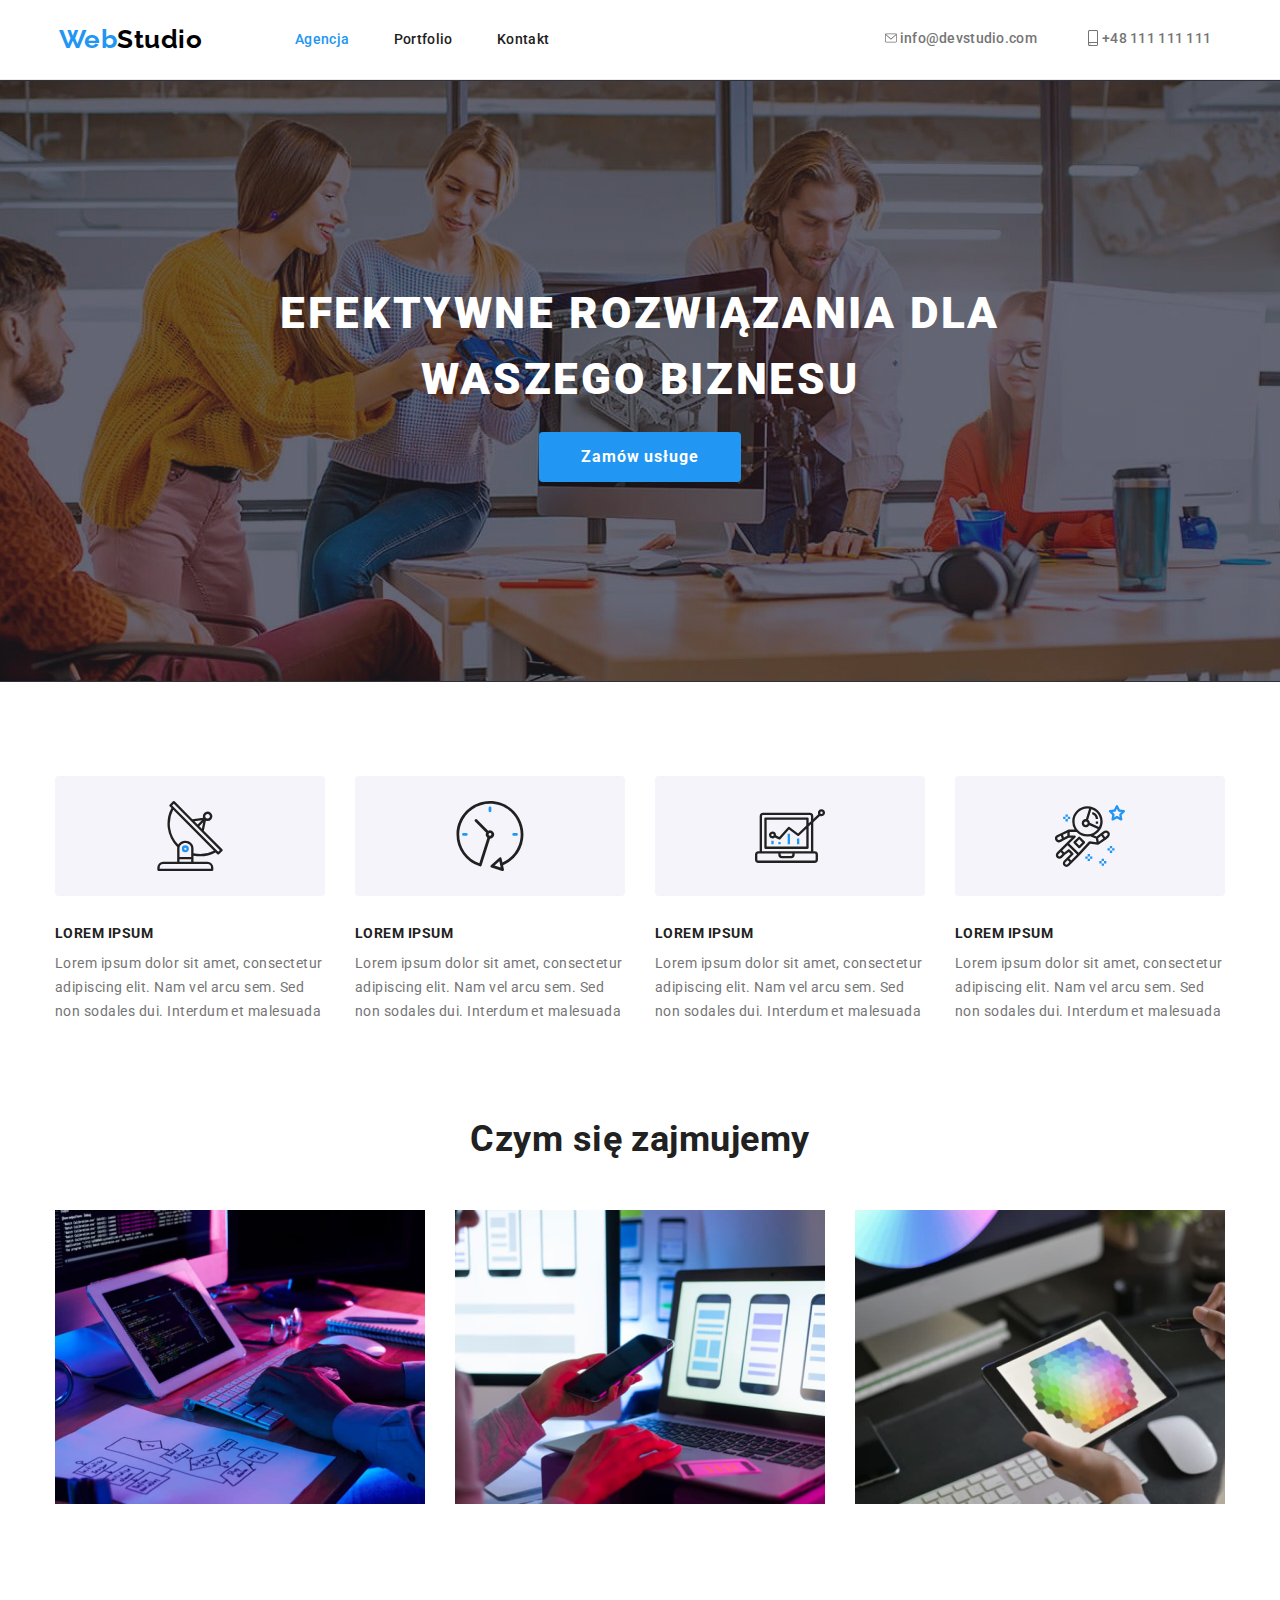
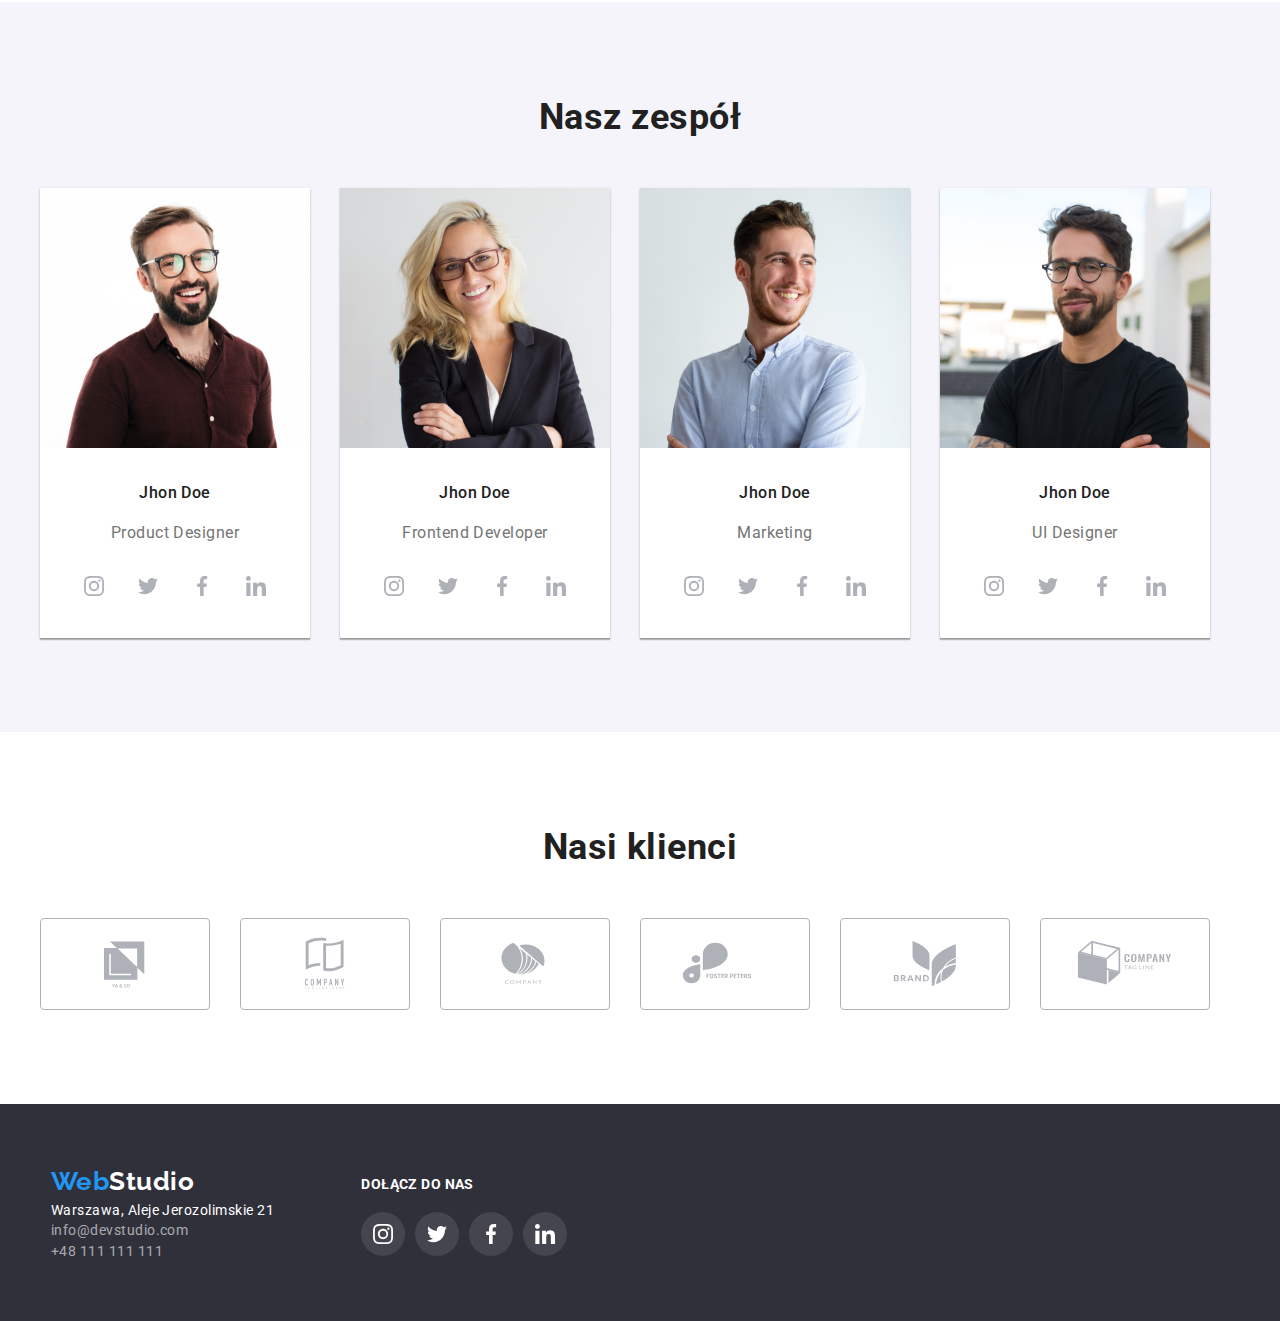
==== index.html @ 7f4d7afb "000.1" ====
<!DOCTYPE html>
<html lang="en">
  <head>
    <meta charset="UTF-8" />
    <meta http-equiv="X-UA-Compatible" content="IE=edge" />
    <meta name="viewport" content="width=device-width, initial-scale=1.0" />

    <link rel="preconnect" href="https://fonts.googleapis.com" />
    <link rel="preconnect" href="https://fonts.gstatic.com" crossorigin />
    <link
      href="https://fonts.googleapis.com/css2?family=Raleway:wght@700&family=Roboto:wght@400;500;700;900&display=swap"
      rel="stylesheet"
    />
    <link
      rel="stylesheet"
      href="https://cdnjs.cloudflare.com/ajax/libs/modern-normalize/1.0.0/modern-normalize.min.css"
    />
    <link rel="stylesheet" href="./style/style.css" />

    <title>WebStudio</title>
  </head>
  <body>
    <header class="header-border">
      <div class="header-wrapper container flex">
        <nav class="header-left flex">
          <a href="index.html" class="logo link"
            ><span class="logo-blue">Web</span>Studio</a
          >
          <ul class="header-menu list">
            <li>
              <a href="./index.html" class="actually-page link">Agencja</a>
            </li>
            <li><a href="./portfolio.html" class="link">Portfolio</a></li>
            <li><a href="#" class="link">Kontakt</a></li>
          </ul>
        </nav>

        <ul class="header-contacts list">
          <li>
            <a href="mailto:info@devstudio.com" class="link contact-mp"
              ><svg width="12" height="16">
                <use href="./images/icons.svg#icon-mail-icon"></use>
              </svg>
              info@devstudio.com</a
            >
          </li>
          <li>
            <a href="tel:+48111111111" class="link contact-mp"
              ><svg width="12" height="16">
                <use href="./images/icons.svg#icon-smartphone-icon"></use>
              </svg>
              +48 111 111 111</a
            >
          </li>
        </ul>
      </div>
    </header>
    <main>
      <div class="main-panel flex">
        <div class="container">
          <h1>EFEKTYWNE ROZWIĄZANIA DLA WASZEGO BIZNESU</h1>
          <button type="button" class="main-button">Zamów usługe</button>
        </div>
      </div>

      <div class="container">
        <section class="text-panel section flex">
          <ul class="list">
            <li>
              <div class="text-panel-logos flex">
                <svg width="70" height="70">
                  <use href="./images/icons.svg#icon-antenna-1"></use>
                </svg>
              </div>
              <h5>LOREM IPSUM</h5>
              <p>
                Lorem ipsum dolor sit amet, consectetur adipiscing elit. Nam vel
                arcu sem. Sed non sodales dui. Interdum et malesuada
              </p>
            </li>
            <li>
              <div class="text-panel-logos flex">
                <svg width="70" height="70">
                  <use href="./images/icons.svg#icon-clock-1"></use>
                </svg>
              </div>
              <h5>LOREM IPSUM</h5>
              <p>
                Lorem ipsum dolor sit amet, consectetur adipiscing elit. Nam vel
                arcu sem. Sed non sodales dui. Interdum et malesuada
              </p>
            </li>
            <li>
              <div class="text-panel-logos flex">
                <svg width="70" height="70">
                  <use href="./images/icons.svg#icon-diagram-1"></use>
                </svg>
              </div>
              <h5>LOREM IPSUM</h5>
              <p>
                Lorem ipsum dolor sit amet, consectetur adipiscing elit. Nam vel
                arcu sem. Sed non sodales dui. Interdum et malesuada
              </p>
            </li>
            <li>
              <div class="text-panel-logos flex">
                <svg width="70" height="70">
                  <use href="./images/icons.svg#icon-astronaut-1"></use>
                </svg>
              </div>
              <h5>LOREM IPSUM</h5>
              <p>
                Lorem ipsum dolor sit amet, consectetur adipiscing elit. Nam vel
                arcu sem. Sed non sodales dui. Interdum et malesuada
              </p>
            </li>
          </ul>
        </section>
        <section class="image-panel section">
          <h2>Czym się zajmujemy</h2>
          <ul class="image-list list">
            <li>
              <img
                src="./images/home/img-box1.jpg"
                alt="Programowanie i algorytm"
                weight="370"
                height="294"
              />
            </li>
            <li>
              <img
                src="./images/home/img-box2.jpg"
                alt="Układ na strony telefony"
                weight="370"
                height="294"
              />
            </li>
            <li>
              <img
                src="./images/home/img-box3.jpg"
                alt="Design graficzny"
                weight="370"
                height="294"
              />
            </li>
          </ul>
        </section>
      </div>
      <section class="persons-panel">
        <div class="container section">
          <h2>Nasz zespół</h2>
          <ul class="list person-list">
            <li>
              <div class="person-card">
                <img
                  src="./images/home/product-designer.jpg"
                  alt="Jhon Doe Product Designer"
                  weight="270"
                  height="260"
                />
                <div class="person-panel-description">
                  <h5>Jhon Doe</h5>
                  <p>Product Designer</p>
                  <ul class="person-panel-socials list flex">
                    <li>
                      <div class="person-panel-socials_border flex">
                        <svg width="20" height="20">
                          <use href="./images/icons.svg#icon-instagram-2"></use>
                        </svg>
                      </div>
                    </li>
                    <li>
                      <div class="person-panel-socials_border flex">
                        <svg width="20" height="20">
                          <use href="./images/icons.svg#icon-twitter-1"></use>
                        </svg>
                      </div>
                    </li>
                    <li>
                      <div class="person-panel-socials_border flex">
                        <svg width="20" height="20">
                          <use href="./images/icons.svg#icon-facebook-1"></use>
                        </svg>
                      </div>
                    </li>
                    <li>
                      <div class="person-panel-socials_border flex">
                        <svg width="20" height="20">
                          <use href="./images/icons.svg#icon-linkedin-1 "></use>
                        </svg>
                      </div>
                    </li>
                  </ul>
                </div>
              </div>
            </li>
            <li>
              <div class="person-card">
                <img
                  src="./images/home/frontend-developer.jpg"
                  alt="Jhon Doe Frontend Developer"
                  weight="270"
                  height="260"
                />
                <div class="person-panel-description">
                  <h5>Jhon Doe</h5>
                  <p>Frontend Developer</p>
                  <ul class="person-panel-socials list">
                    <li>
                      <div class="person-panel-socials_border flex">
                        <svg width="20" height="20">
                          <use href="./images/icons.svg#icon-instagram-2"></use>
                        </svg>
                      </div>
                    </li>
                    <li>
                      <div class="person-panel-socials_border flex">
                        <svg width="20" height="20">
                          <use href="./images/icons.svg#icon-twitter-1"></use>
                        </svg>
                      </div>
                    </li>
                    <li>
                      <div class="person-panel-socials_border flex">
                        <svg width="20" height="20">
                          <use href="./images/icons.svg#icon-facebook-1"></use>
                        </svg>
                      </div>
                    </li>
                    <li>
                      <div class="person-panel-socials_border flex">
                        <svg width="20" height="20">
                          <use href="./images/icons.svg#icon-linkedin-1 "></use>
                        </svg>
                      </div>
                    </li>
                  </ul>
                </div>
              </div>
            </li>

            <li>
              <div class="person-card">
                <img
                  src="./images/home/marketing.jpg"
                  alt="Jhon Doe Marketing"
                  weight="270"
                  height="260"
                />
                <div class="person-panel-description">
                  <h5>Jhon Doe</h5>
                  <p>Marketing</p>
                  <ul class="person-panel-socials list">
                    <li>
                      <div class="person-panel-socials_border flex">
                        <svg width="20" height="20">
                          <use href="./images/icons.svg#icon-instagram-2"></use>
                        </svg>
                      </div>
                    </li>
                    <li>
                      <div class="person-panel-socials_border flex">
                        <svg width="20" height="20">
                          <use href="./images/icons.svg#icon-twitter-1"></use>
                        </svg>
                      </div>
                    </li>
                    <li>
                      <div class="person-panel-socials_border flex">
                        <svg width="20" height="20">
                          <use href="./images/icons.svg#icon-facebook-1"></use>
                        </svg>
                      </div>
                    </li>
                    <li>
                      <div class="person-panel-socials_border flex">
                        <svg width="20" height="20">
                          <use href="./images/icons.svg#icon-linkedin-1 "></use>
                        </svg>
                      </div>
                    </li>
                  </ul>
                </div>
              </div>
            </li>

            <li>
              <div class="person-card">
                <img
                  src="./images/home/ui-designer.jpg"
                  alt="Jhon Doe Marketing"
                  weight="270"
                  height="260"
                />
                <div class="person-panel-description">
                  <h5>Jhon Doe</h5>
                  <p>UI Designer</p>
                  <ul class="person-panel-socials list">
                    <li>
                      <div class="person-panel-socials_border flex">
                        <svg width="20" height="20">
                          <use href="./images/icons.svg#icon-instagram-2"></use>
                        </svg>
                      </div>
                    </li>
                    <li>
                      <div class="person-panel-socials_border flex">
                        <svg width="20" height="20">
                          <use href="./images/icons.svg#icon-twitter-1"></use>
                        </svg>
                      </div>
                    </li>
                    <li>
                      <div class="person-panel-socials_border flex">
                        <svg width="20" height="20">
                          <use href="./images/icons.svg#icon-facebook-1"></use>
                        </svg>
                      </div>
                    </li>
                    <li>
                      <div class="person-panel-socials_border flex">
                        <svg width="20" height="20">
                          <use href="./images/icons.svg#icon-linkedin-1 "></use>
                        </svg>
                      </div>
                    </li>
                  </ul>
                </div>
              </div>
            </li>
          </ul>
        </div>
      </section>

      <section class="our-clients container section">
        <h2>Nasi klienci</h2>
        <ul class="list">
          <li>
            <div class="client-logo flex">
              <svg width="106" height="60">
                <use href="./images/icons.svg#icon-logo1 "></use>
              </svg>
            </div>
          </li>
          <li>
            <div class="client-logo flex">
              <svg width="106" height="60">
                <use href="./images/icons.svg#icon-logo2 "></use>
              </svg>
            </div>
          </li>
          <li>
            <div class="client-logo flex">
              <svg width="106" height="60">
                <use href="./images/icons.svg#icon-logo3 "></use>
              </svg>
            </div>
          </li>
          <li>
            <div class="client-logo flex">
              <svg width="106" height="60">
                <use href="./images/icons.svg#icon-logo4 "></use>
              </svg>
            </div>
          </li>
          <li>
            <div class="client-logo flex">
              <svg width="106" height="60">
                <use href="./images/icons.svg#icon-logo5 "></use>
              </svg>
            </div>
          </li>
          <li>
            <div class="client-logo flex">
              <svg width="106" height="60">
                <use href="./images/icons.svg#icon-logo6 "></use>
              </svg>
            </div>
          </li>
        </ul>
      </section>
    </main>
    <footer class="footer-standard">
      <div class="container">
        <ul class="list footer-list">
          <li>
            <div class="footer-wrapper">
              <a href="/index.html" class="footer-logo link"
                ><span class="footer-web">Web</span>Studio</a
              >
              <address>
                <p class="building-address link">
                  Warszawa, Aleje Jerozolimskie 21
                </p>
                <p class="contacts">
                  <a href="mailto:info@example.com" class="link"
                    >info@devstudio.com</a
                  >
                </p>
                <p class="contacts">
                  <a href="tel:+48111111111" class="link">+48 111 111 111</a>
                </p>
              </address>
            </div>
          </li>
          <li>
            <div class="join-to-us">
              <h5>DOŁĄCZ DO NAS</h5>
              <ul class="person-panel-socials list">
                <li>
                  <div class="footer-socials_border flex">
                    <svg width="20" height="20">
                      <use href="./images/icons.svg#icon-instagram-2"></use>
                    </svg>
                  </div>
                </li>
                <li>
                  <div class="footer-socials_border flex">
                    <svg width="20" height="20">
                      <use href="./images/icons.svg#icon-twitter-1"></use>
                    </svg>
                  </div>
                </li>
                <li>
                  <div class="footer-socials_border flex">
                    <svg width="20" height="20">
                      <use href="./images/icons.svg#icon-facebook-1"></use>
                    </svg>
                  </div>
                </li>
                <li>
                  <div class="footer-socials_border flex">
                    <svg width="20" height="20">
                      <use href="./images/icons.svg#icon-linkedin-1 "></use>
                    </svg>
                  </div>
                </li>
              </ul>
            </div>
          </li>
        </ul>
      </div>
    </footer>
  </body>
</html>
---- style/style.css ----
:root {
  --brand-color: #2196f3;
  --weak-color: #757575;
  --strong-color: #212121;
  --contrast-color: #ffffff;
  --second-section-color: #f5f4fa;
  --footer-color: #2f303a;
  --svg-color: #afb1b8;
}
h1,
h5,
h2,
h3,
p,
ul,
li {
  margin: 0;
  padding: 0;
}
body {
  font-family: "Roboto", sans-serif;
  color: var(--strong-color);
  letter-spacing: 0.03em;
}
.list {
  list-style: none;
  display: inline-flex;
  flex-wrap: wrap;
}

.link {
  text-decoration: none;
}
.flex {
  display: flex;
  justify-content: center;
  align-items: center;
}
.container {
  max-width: 1200px;
  margin: 0 auto;
}

.section {
  padding-top: 94px;
  padding-bottom: 94px;
}

/* HEADER */
.header-border {
  border-bottom: solid 1px #ececec;
}
.header-wrapper {
  padding-top: 24px;
  padding-bottom: 24px;
  padding-left: 1.25%;
  padding-right: 2.25%;
  margin: auto;
  justify-content: space-between;
}
.header-left {
  flex-basis: 496px;
}

.logo {
  font-family: Raleway, sans-serif;
  font-weight: 700;
  font-size: 26px;
  color: #000;
  line-height: 1.19em;
  display: inline-block;
  margin-right: 18.75%;
}
.logo-blue {
  color: var(--brand-color);
}
.header-menu {
  flex-basis: 254px;
  justify-content: space-between;
}

.header-menu li:last-child {
  margin: 0;
}

.header-menu a {
  color: var(--strong-color);
  letter-spacing: 0.02em;
  line-height: 1.14em;
  font-weight: 500;
  font-size: 14px;
  display: inline-block;
  align-self: center;
}

.contact-mp svg {
  align-items: center;
  margin-right: 0.2rem;
  fill: var(--weak-color);
  margin-bottom: 2px;
}

.header-menu:hover,
.header-menu:focus,
.contact-mp:focus svg,
.contact-mp:hover svg,
.contact-mp:hover {
  color: var(--brand-color);
  fill: var(--brand-color);
}
.header-menu .actually-page {
  color: var(--brand-color);
}
.header-contacts a {
  color: var(--weak-color);
  font-weight: 500;
  font-size: 14px;
  letter-spacing: 0.02em;
  line-height: 1.14em;
  display: flex;
  align-items: center;
}
.header-contacts li,
.header-contacts ul {
  margin-left: 50px;
  align-items: center;
}
.header-contacts li {
  flex-direction: column;
}

/*HOME PAGE*/

.main-panel {
  background-color: var(--footer-color);
  background-image: linear-gradient(
      to bottom,
      rgba(47, 48, 58, 0.4),
      rgba(47, 48, 58, 0.4)
    ),
    url(../images/home/img-main.jpg);
  background-repeat: no-repeat;
  background-position: center;
  background-size: 1600px;
  color: var(--contrast-color);
  padding-top: 200px;
  padding-bottom: 200px;
  text-align: center;
  max-width: 1600px;
  margin: 0 auto;
}
.main-panel h1 {
  padding-left: 18.75%;
  padding-right: 18.75%;
  font-size: 44px;
  font-weight: 900;
  line-height: 1.5em;
  letter-spacing: 0.06em;
  margin-bottom: 20px;
}
.main-button {
  background-color: var(--brand-color);
  border: 0;
  color: var(--contrast-color);
  font-weight: 700;
  font-size: 16px;
  letter-spacing: 0.06em;
  font-family: inherit;
  padding: 10px 42px;
  cursor: pointer;
  line-height: 1.875em;
  border-radius: 4px;
}
.text-panel {
  margin: auto;
}
.text-panel ul {
  justify-content: space-around;
}
.text-panel li {
  flex-basis: 22.5%;
  display: inline-block;
  min-width: 200px;
}
.text-panel.section {
  padding-bottom: 0;
}
.text-panel h5 {
  font-size: 14px;
  font-weight: 700;
  line-height: 1.14em;
  margin-bottom: 10px;
}
.text-panel p {
  color: var(--weak-color);
  font-size: 14px;
  line-height: 1.71em;
}
.text-panel-logos {
  padding-top: 25px;
  padding-bottom: 25px;
  background-color: var(--second-section-color);
  border-radius: 4px;
  margin-bottom: 30px;
}
.image-panel {
  display: flex;
  flex-direction: column;
}
.image-list {
  justify-content: space-around;
}
.image-panel h2,
.persons-panel h2,
.our-clients h2 {
  font-size: 36px;
  line-height: 1.167em;
  margin-bottom: 50px;
  text-align: center;
}
.persons-panel {
  background-color: var(--second-section-color);
}
.persons-panel img {
  display: block;
}
.person-card {
  box-shadow: 0px 1px 3px rgba(0, 0, 0, 0.12), 0px 1px 1px rgba(0, 0, 0, 0.14),
    0px 2px 1px rgba(0, 0, 0, 0.2);
}
.person-panel-description {
  background-color: var(--contrast-color);
  padding: 30px 32px;
  border-radius: 0px 0px 4px 4px;
}
.person-list {
  gap: 30px;
}
.persons-panel ul,
.persons-panel li {
  text-align: center;
  justify-content: space-around;
}
.persons-panel h5,
.persons-panel p {
  font-size: 16px;
  line-height: 1.875em;
}
.persons-panel h5 {
  font-weight: 500;
  margin-bottom: 10px;
}
.persons-panel p {
  color: var(--weak-color);
  margin-bottom: 16px;
}
.person-panel-socials {
  gap: 0px 10px;
}
.person-panel-socials:last-child {
  margin-right: 0;
}

.person-panel-socials_border {
  width: 44px;
  height: 44px;
  border-radius: 50%;
  fill: #afb1b8;
  fill: var(--svg-color);
  transition: background-color 0.3s, fill 0.5s;
}

.person-panel-socials_border:hover,
.person-panel-socials_border:focus {
  background-color: var(--brand-color);
  fill: var(--contrast-color);
}

.our-clients ul,
.our-clients li {
  justify-content: space-around;
}
.our-clients ul {
  gap: 30px;
}
.client-logo {
  width: 170px;
  height: 92px;
  border: solid 1px #afb1b8;
  border-radius: 4px;
  fill: var(--svg-color);
  transition: border-color 0.3s, fill 0.3s;
}
.client-logo:hover,
.client-logo:focus {
  border-color: var(--brand-color);
  fill: var(--brand-color);
}

/*FOOTER*/

.footer-standard {
  background-color: var(--footer-color);
  color: var(--contrast-color);
  padding-top: 60px;
  padding-bottom: 60px;
  padding-left: 1.25%;
}
.footer-standard a {
  color: var(--contrast-color);
}
.footer-logo {
  font-weight: 700;
  font-size: 26px;
  font-family: Raleway, sans-serif;
  line-height: 1.37em;
}
.footer-web {
  color: var(--brand-color);
}
.building-address,
.footer-standard .contacts {
  font-size: 14px;
  line-height: 1.46em;
  font-style: normal;
  white-space: nowrap;
}
.footer-standard .contacts a {
  color: rgba(255, 255, 255, 0.6);
  font-size: 14px;
}
.footer-wrapper {
  margin-left: 1.25%;
  display: inline-block;
}
.join-to-us {
  display: inline-block;
  margin-left: 70px;
  margin-top: 12px;
}
.join-to-us h5 {
  font-weight: 700;
  font-size: 14px;
  line-height: 16px;
  letter-spacing: 0.03em;
  text-transform: uppercase;
  margin-bottom: 20px;
}
.footer-list {
  flex-wrap: nowrap;
  gap: 0px 20px;
}
.footer-socials_border {
  width: 44px;
  height: 44px;
  border-radius: 50%;
  --color1: var(--contrast-color);
  background-color: rgba(255, 255, 255, 0.1);
  transition: background-color 0.5s;
  fill: var(--contrast-color);
}
.footer-socials_border:hover,
.footer-socials_border:focus {
  background-color: var(--brand-color);
}
/*PORTFOLIO PAGE*/

.portfolio-button-section {
  margin-bottom: 50px;
}

.portfolio-button-section button {
  font-weight: 500;
  font-size: 16px;
  line-height: 1.62em;
  border: 0;
  font-family: inherit;
  color: var(--strong-color);
  background-color: var(--second-section-color);
  cursor: pointer;
  padding: 6px 22px;
  margin: 4px 4px;
  border-radius: 4px;
  transition: background-color 0.5s;
  transition: color 0.2s;
}
.portfolio-button-section button:hover,
.portfolio-button-section button:focus {
  background-color: var(--brand-color);
  color: var(--contrast-color);
  box-shadow: 0px 3px 1px rgba(0, 0, 0, 0.1), 0px 1px 2px rgba(0, 0, 0, 0.08),
    0px 2px 2px rgba(0, 0, 0, 0.12);
}
.portfolio-images {
  justify-content: space-around;
  row-gap: 30px;
}
.portfolio-images li {
  transition: box-shadow 0.2s;
}
.portfolio-images li:hover,
.portfolio-images li:focus {
  box-shadow: 0px 1px 1px rgba(0, 0, 0, 0.12), 0px 4px 4px rgba(0, 0, 0, 0.06),
    1px 4px 6px rgba(0, 0, 0, 0.16);
}
.portfolio-images img {
  display: block; /*this line remove break between img and description border = 1/4standard font size*/
}

.portfolio-image-description {
  border: 1px solid #eeeeee;
  border-top: 0;
  padding: 20px 24px;
}

.portfolio-images h5 {
  font-weight: 700;
  font-size: 18px;
  line-height: 2em;
  letter-spacing: 0.06em;
}
.portfolio-images p {
  font-weight: 400;
  font-size: 16px;
  line-height: 2em;
  color: var(--weak-color);
}
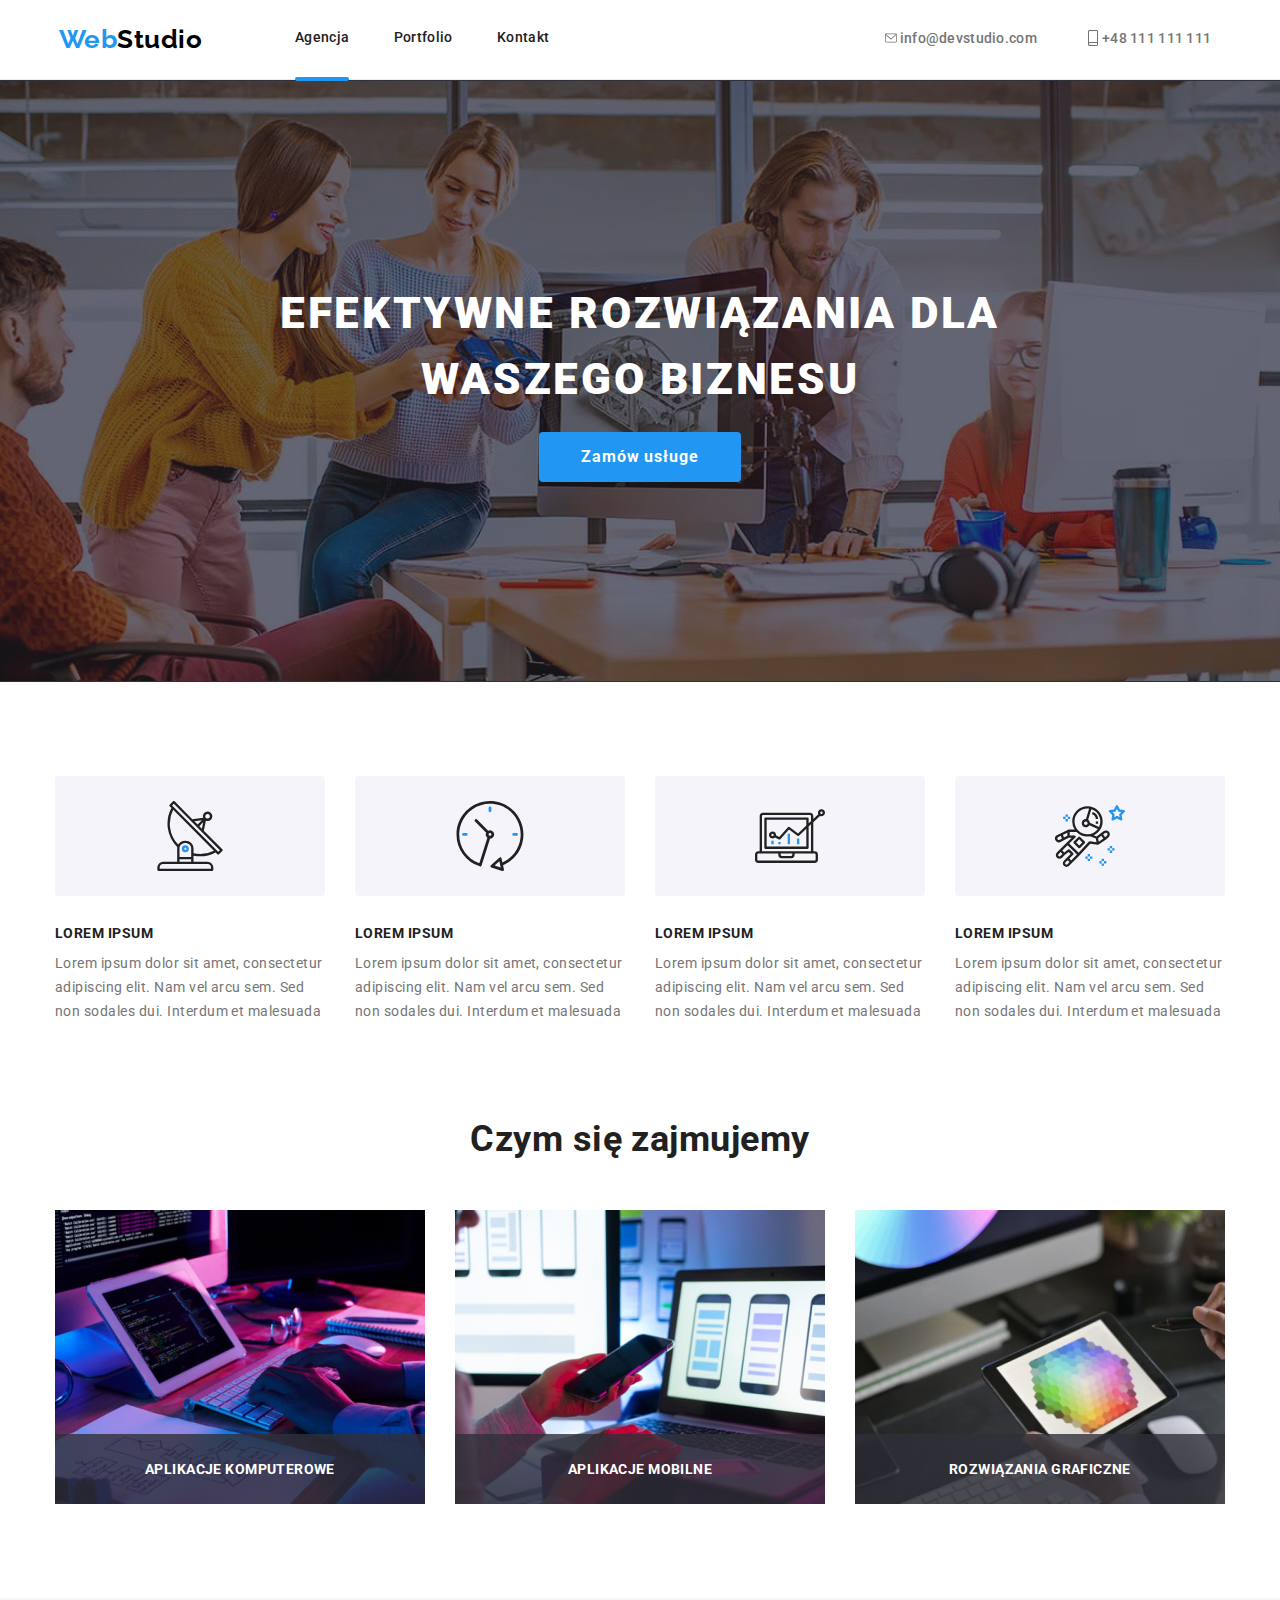
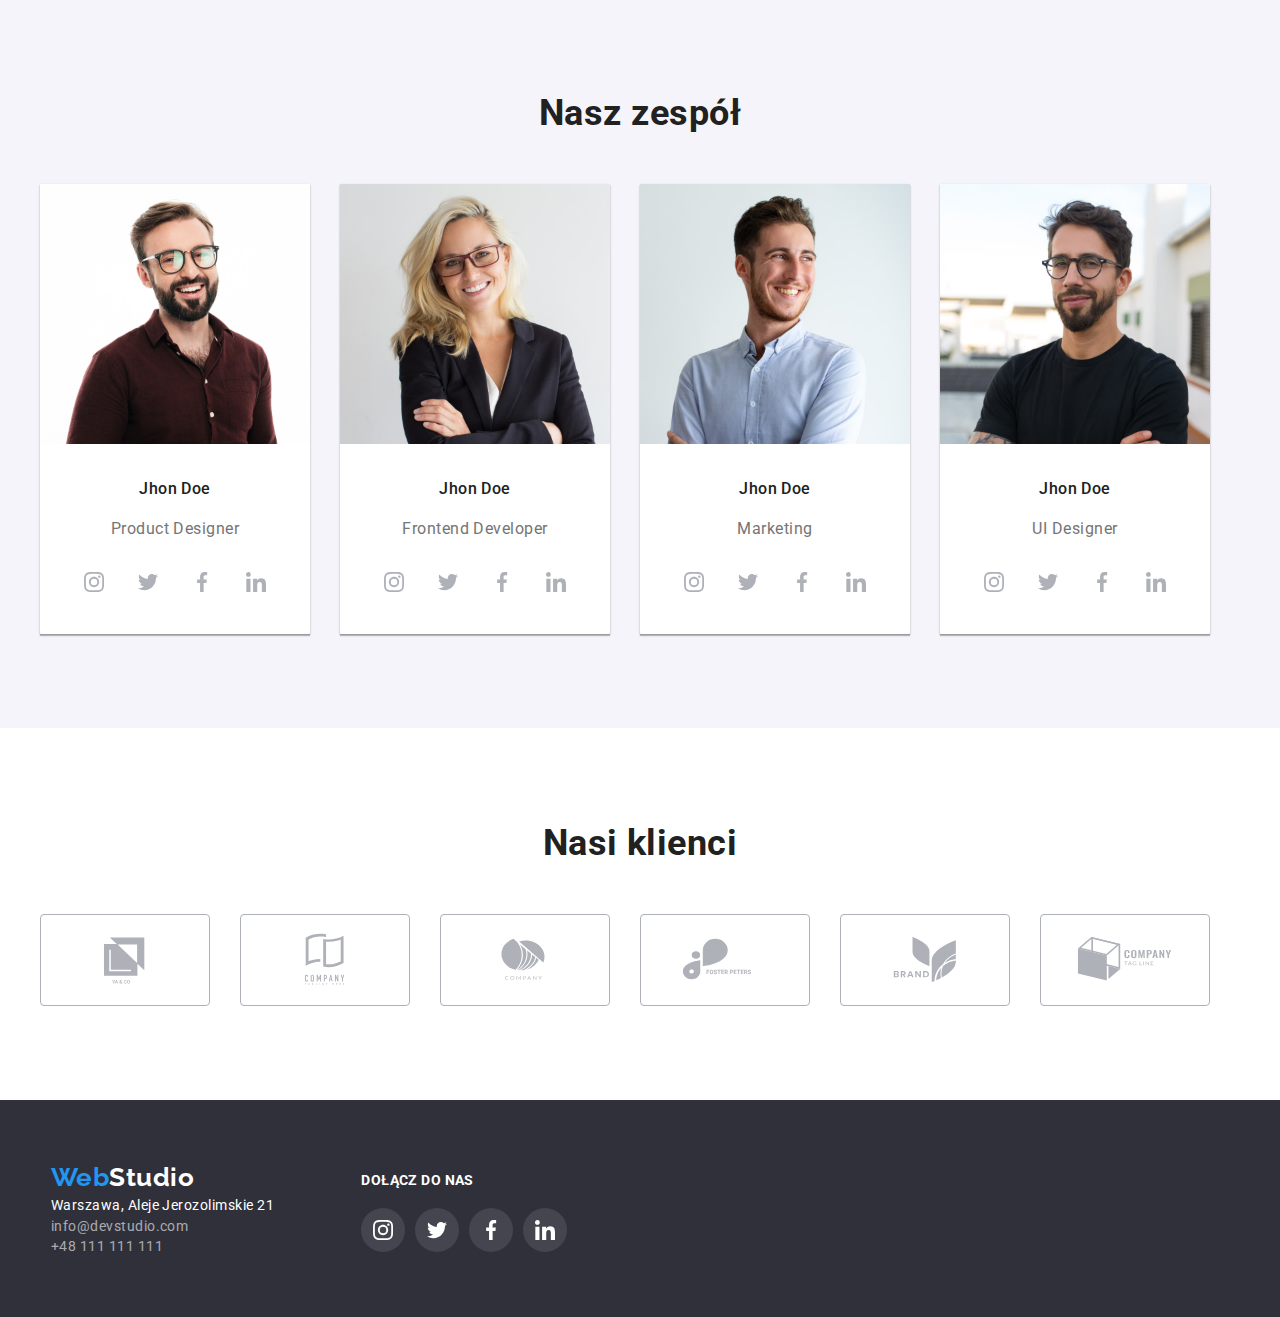
==== commit 5c1544fd: "WiP 1" ====
--- a/index.html
+++ b/index.html
@@ -27,8 +27,8 @@
             ><span class="logo-blue">Web</span>Studio</a
           >
           <ul class="header-menu list">
-            <li>
-              <a href="./index.html" class="actually-page link">Agencja</a>
+            <li class="actually-page">
+              <a href="./index.html" class="link">Agencja </a>
             </li>
             <li><a href="./portfolio.html" class="link">Portfolio</a></li>
             <li><a href="#" class="link">Kontakt</a></li>
@@ -119,29 +119,38 @@
         <section class="image-panel section">
           <h2>Czym się zajmujemy</h2>
           <ul class="image-list list">
-            <li>
+            <li class="image-list_div">
               <img
                 src="./images/home/img-box1.jpg"
                 alt="Programowanie i algorytm"
                 weight="370"
                 height="294"
               />
-            </li>
-            <li>
+              <div class="image-list_depiction">
+                <p>Aplikacje komputerowe</p>
+              </div>
+            </li>
+            <li class="image-list_div">
               <img
                 src="./images/home/img-box2.jpg"
                 alt="Układ na strony telefony"
                 weight="370"
                 height="294"
               />
-            </li>
-            <li>
+              <div class="image-list_depiction">
+                <p>Aplikacje mobilne</p>
+              </div>
+            </li>
+            <li class="image-list_div">
               <img
                 src="./images/home/img-box3.jpg"
                 alt="Design graficzny"
                 weight="370"
                 height="294"
               />
+              <div class="image-list_depiction">
+                <p>Rozwiązania graficzne</p>
+              </div>
             </li>
           </ul>
         </section>
--- a/style/style.css
+++ b/style/style.css
@@ -91,6 +91,8 @@
   font-size: 14px;
   display: inline-block;
   align-self: center;
+  transition: fill 0.25s, color 0.25s;
+  transition-timing-function: cubic-bezier(0.1, 0.7, 1, 0.1);
 }
 
 .contact-mp svg {
@@ -100,17 +102,33 @@
   margin-bottom: 2px;
 }
 
-.header-menu:hover,
-.header-menu:focus,
+.header-menu a:hover,
+.header-menu a:focus,
 .contact-mp:focus svg,
 .contact-mp:hover svg,
 .contact-mp:hover {
   color: var(--brand-color);
   fill: var(--brand-color);
 }
-.header-menu .actually-page {
-  color: var(--brand-color);
-}
+.contact-mp,
+.contact-mp svg {
+  transition: fill 0.25s, color 0.25s;
+  transition-timing-function: cubic-bezier(0.1, 0.7, 1, 0.1);
+}
+.actually-page {
+  position: relative;
+}
+.actually-page::after {
+  content: "";
+  width: 100%;
+  background-color: var(--brand-color);
+  height: 4px;
+  border-radius: 2px;
+  display: block;
+  position: relative;
+  top: 30px;
+}
+
 .header-contacts a {
   color: var(--weak-color);
   font-weight: 500;
@@ -210,6 +228,30 @@
 .image-list {
   justify-content: space-around;
 }
+.image-list_div {
+  position: relative;
+}
+.image-list_div img {
+  display: block;
+}
+
+.image-list_depiction {
+  position: absolute;
+  bottom: 0;
+  background-color: rgba(47, 48, 58, 0.8);
+  color: var(--contrast-color);
+  width: 100%;
+  height: 70px;
+  font-weight: 700;
+  font-size: 14px;
+  line-height: 16px;
+  text-align: center;
+  letter-spacing: 0.03em;
+  text-transform: uppercase;
+  display: flex;
+  align-items: center;
+  justify-content: center;
+}
 .image-panel h2,
 .persons-panel h2,
 .our-clients h2 {
@@ -267,7 +309,8 @@
   border-radius: 50%;
   fill: #afb1b8;
   fill: var(--svg-color);
-  transition: background-color 0.3s, fill 0.5s;
+  transition: background-color 0.25s, fill 0.25s;
+  transition-timing-function: cubic-bezier(0.1, 0.7, 1, 0.1);
 }
 
 .person-panel-socials_border:hover,
@@ -289,7 +332,8 @@
   border: solid 1px #afb1b8;
   border-radius: 4px;
   fill: var(--svg-color);
-  transition: border-color 0.3s, fill 0.3s;
+  transition: border-color 0.25s, fill 0.25s;
+  transition-timing-function: cubic-bezier(0.1, 0.7, 1, 0.1);
 }
 .client-logo:hover,
 .client-logo:focus {
@@ -354,9 +398,9 @@
   width: 44px;
   height: 44px;
   border-radius: 50%;
-  --color1: var(--contrast-color);
   background-color: rgba(255, 255, 255, 0.1);
-  transition: background-color 0.5s;
+  transition: background-color 0.25s;
+  transition-timing-function: cubic-bezier(0.1, 0.7, 1, 0.1);
   fill: var(--contrast-color);
 }
 .footer-socials_border:hover,
@@ -381,8 +425,8 @@
   padding: 6px 22px;
   margin: 4px 4px;
   border-radius: 4px;
-  transition: background-color 0.5s;
-  transition: color 0.2s;
+  transition: background-color 0.25s, color 0.25s;
+  transition-timing-function: cubic-bezier(0.1, 0.7, 1, 0.1);
 }
 .portfolio-button-section button:hover,
 .portfolio-button-section button:focus {
@@ -396,7 +440,10 @@
   row-gap: 30px;
 }
 .portfolio-images li {
-  transition: box-shadow 0.2s;
+  transition: box-shadow 0.25s;
+  transition-timing-function: cubic-bezier(0.1, 0.7, 1, 0.1);
+
+  width: 370px;
 }
 .portfolio-images li:hover,
 .portfolio-images li:focus {
@@ -406,7 +453,34 @@
 .portfolio-images img {
   display: block; /*this line remove break between img and description border = 1/4standard font size*/
 }
-
+.portfolio-images_image {
+  position: relative;
+  overflow: hidden;
+}
+.portfolio-images li:hover .portfolio-images_overlay {
+  transform: translateY(0);
+}
+.portfolio-images_overlay {
+  position: absolute;
+  top: 0;
+  left: 0;
+  width: 100%;
+  height: 100%;
+  background-color: rgba(33, 150, 243, 0.9);
+  transform: translateY(+100%);
+  transition: transform 0.25s;
+  transition-timing-function: cubic-bezier(0.1, 0.7, 1, 0.1);
+  padding-top: 49px;
+  padding-left: 24px;
+  padding-right: 45px;
+  display: flex;
+}
+.portfolio-images_overlay > p {
+  font-size: 18px;
+  line-height: 156%;
+  letter-spacing: 0.03em;
+  color: var(--contrast-color);
+}
 .portfolio-image-description {
   border: 1px solid #eeeeee;
   border-top: 0;
@@ -419,7 +493,7 @@
   line-height: 2em;
   letter-spacing: 0.06em;
 }
-.portfolio-images p {
+.portfolio-image-description p {
   font-weight: 400;
   font-size: 16px;
   line-height: 2em;
